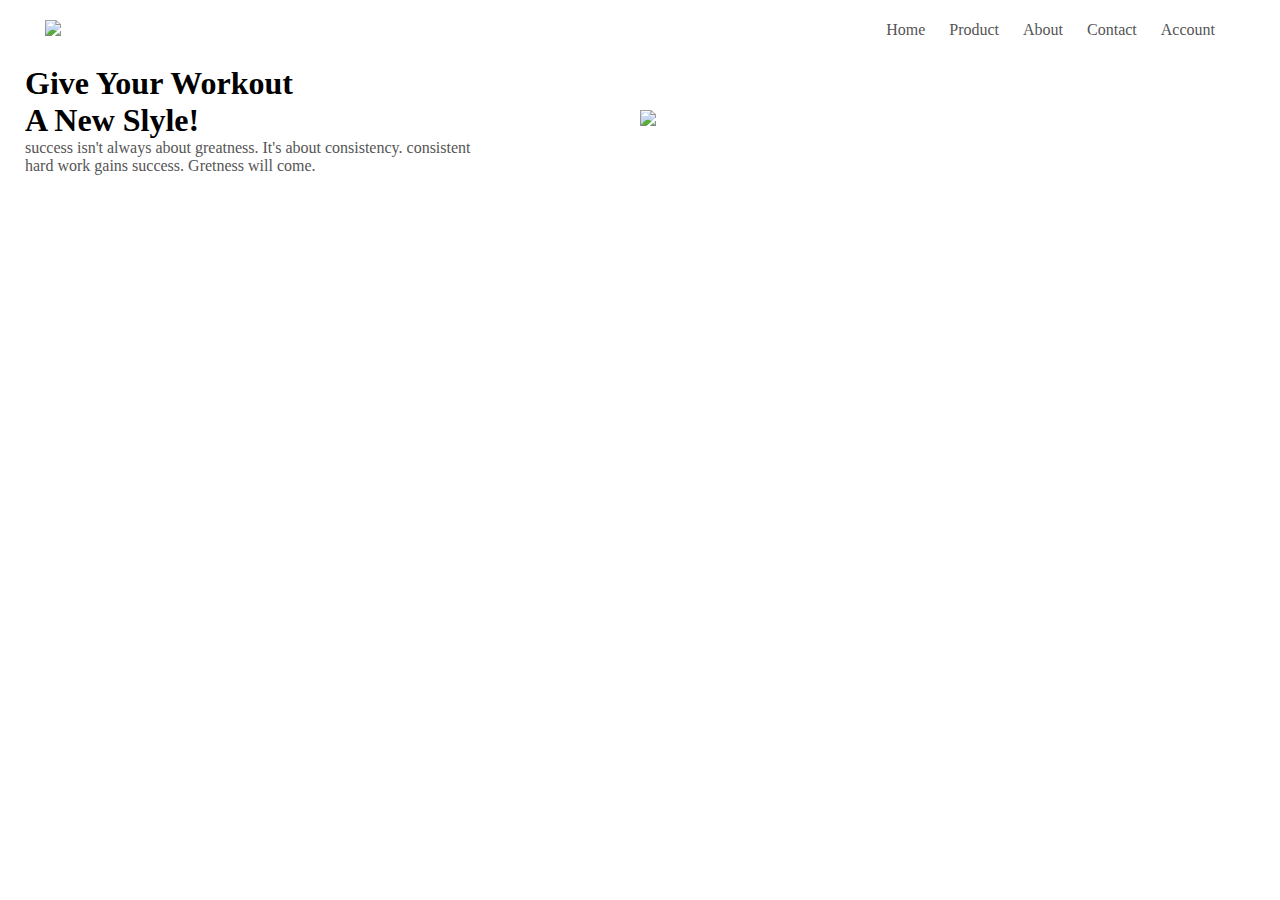
==== indextwo.html @ 9cae1cd6 "khong biet" ====
<!DOCTYPE html>
<html lang="en">
<head>
    <meta charset="UTF-8">
    <meta http-equiv="X-UA-Compatible" content="IE=edge">
    <meta name="viewport" content="width=device-width, initial-scale=1.0">
    <title>Document</title>
</head>
<link rel="stylesheet" href="styletwo.css">
<link rel="stylesheet" href="https://cdnjs.cloudflare.com/ajax/libs/font-awesome/4.7.0/css/font-awesome.min.css">
<script src="https://code.jquery.com/jquery-3.5.1.min.js"></script>
<script src="https://kit.fontawesome.com/a076d05399.js"></script>
<script src="https://cdnjs.cloudflare.com/ajax/libs/typed.js/2.0.11/typed.min.js"></script>
<script src="https://cdnjs.cloudflare.com/ajax/libs/waypoints/4.0.1/jquery.waypoints.min.js"></script>
<script src="https://cdnjs.cloudflare.com/ajax/libs/OwlCarousel2/2.3.4/owl.carousel.min.js"></script>
<link rel="stylesheet" href="https://cdnjs.cloudflare.com/ajax/libs/OwlCarousel2/2.3.4/assets/owl.carousel.min.css"/>
<body>
    <div class="container">
        <div class="navbar">
            <div class="logo">
                <img src="https://cdn.vatgia.vn/pictures/thumb/w500/2010/05/hcx1274320258.jpg" width="125px">
            </div>
            <nav>
                <ul>
                    <li><a href="">Home</a></li>
                    <li><a href="">Product</a></li>
                    <li><a href="">About</a></li>
                    <li><a href="">Contact</a></li>
                    <li><a href="">Account</a></li>
                </ul>
            </nav>
        </div>
        <div class="row">
            <div class="col-2">
                <h1>Give Your Workout <br> A New Slyle!</h1>
                <p>success isn't always about greatness. It's about consistency. consistent <br> hard work gains success. Gretness will come.</p>
            </div>
            <div class="col-2">
                <img src="https://img.thuthuat123.com/uploads/2019/07/12/tranh-ve-thien-nhien-phong-thuy-voi-thac-nuoc-va-ho-xanh-tha_Z2AWK_085327665.jpg">
            </div>
        </div>
    </div>

</body>
</html>
---- styletwo.css ----
*{
    margin: 0;
    padding: 0;
    box-sizing: border-box;
}
.container{
    max-width: 1300px;
    margin: auto;
    padding-left: 25px;
    padding-right: 25px;
}
.navbar{
    display: flex;
    align-items: center;
    padding: 20px;
}
nav{
    flex: 1;
    text-align: right;
}
nav ul{
    display: inline-block;
    list-style-type: none;
}
nav ul li{
    display: inline-block;
    margin-right: 20px;
}
a{
    text-decoration: none;
    color: #555;
}
p{
    color: #555;
}
.row{
    display: flex;
    align-items: center;
    flex-wrap: wrap;
    justify-content: space-around;
}
.col-2{
    flex-basis: 50%;
    min-width: 300px;
}
.col-2 img{
    max-width: 100%;
    padding: 50px 0;
}
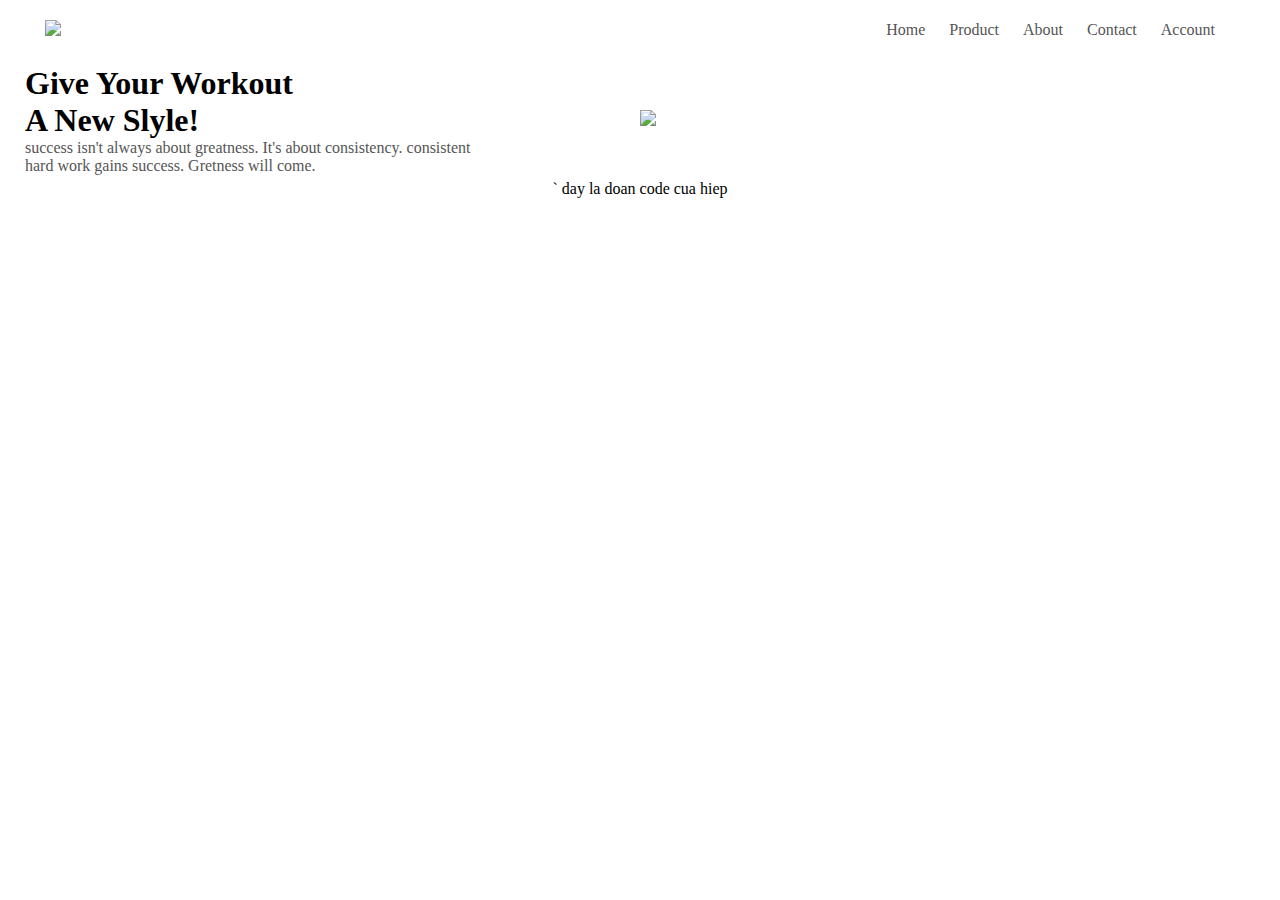
==== commit ca3ea7bc: "Hip" ====
--- a/indextwo.html
+++ b/indextwo.html
@@ -37,7 +37,8 @@
             </div>
             <div class="col-2">
                 <img src="https://img.thuthuat123.com/uploads/2019/07/12/tranh-ve-thien-nhien-phong-thuy-voi-thac-nuoc-va-ho-xanh-tha_Z2AWK_085327665.jpg">
-            </div>
+            </div>`
+            day la doan code cua hiep
         </div>
     </div>
 
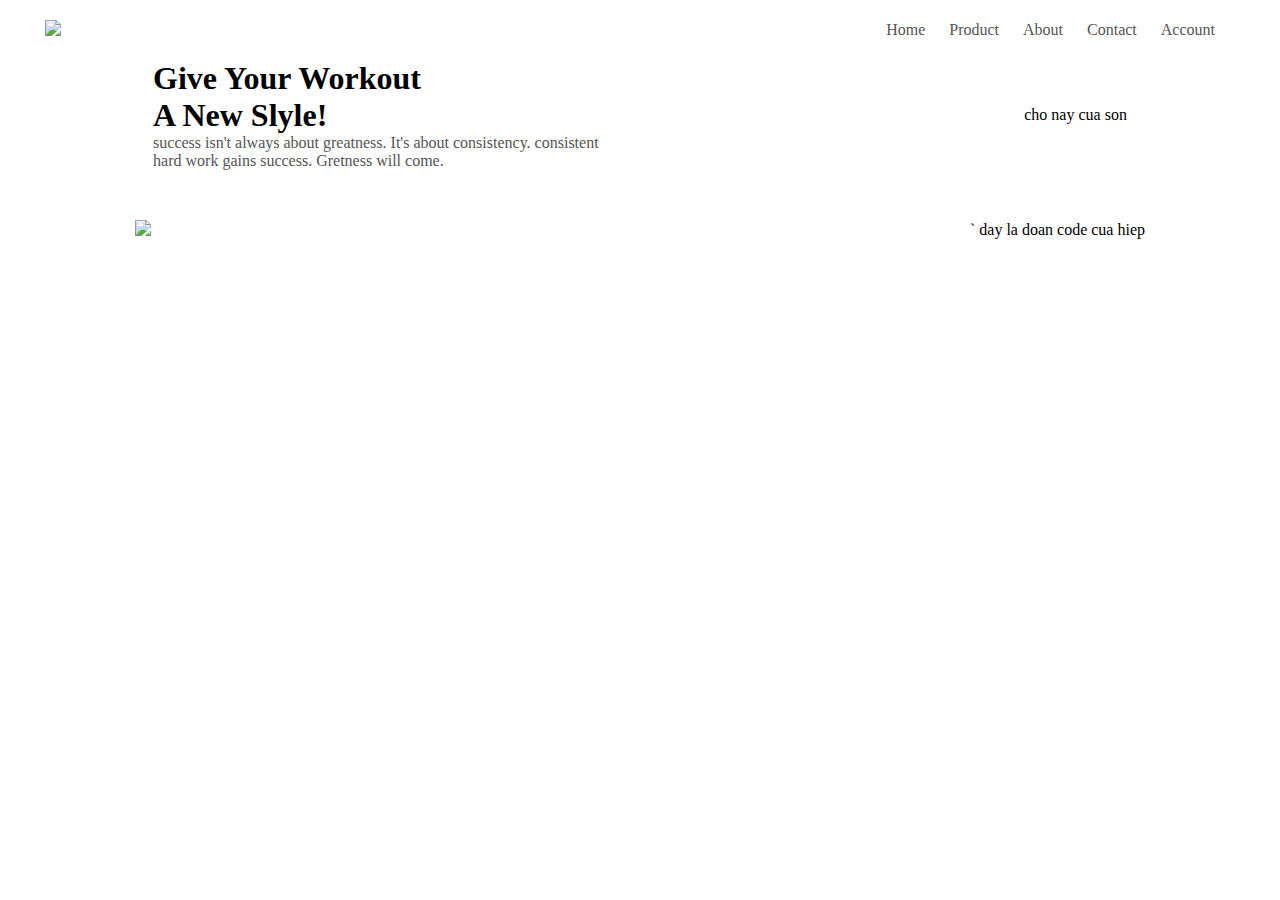
==== commit 38ddbbd4: "Merge branch 'master' of http://github.com/ngkhonglo2/websitebatman into branch-cua-son" ====
--- a/indextwo.html
+++ b/indextwo.html
@@ -35,6 +35,7 @@
                 <h1>Give Your Workout <br> A New Slyle!</h1>
                 <p>success isn't always about greatness. It's about consistency. consistent <br> hard work gains success. Gretness will come.</p>
             </div>
+            cho nay  cua son
             <div class="col-2">
                 <img src="https://img.thuthuat123.com/uploads/2019/07/12/tranh-ve-thien-nhien-phong-thuy-voi-thac-nuoc-va-ho-xanh-tha_Z2AWK_085327665.jpg">
             </div>`
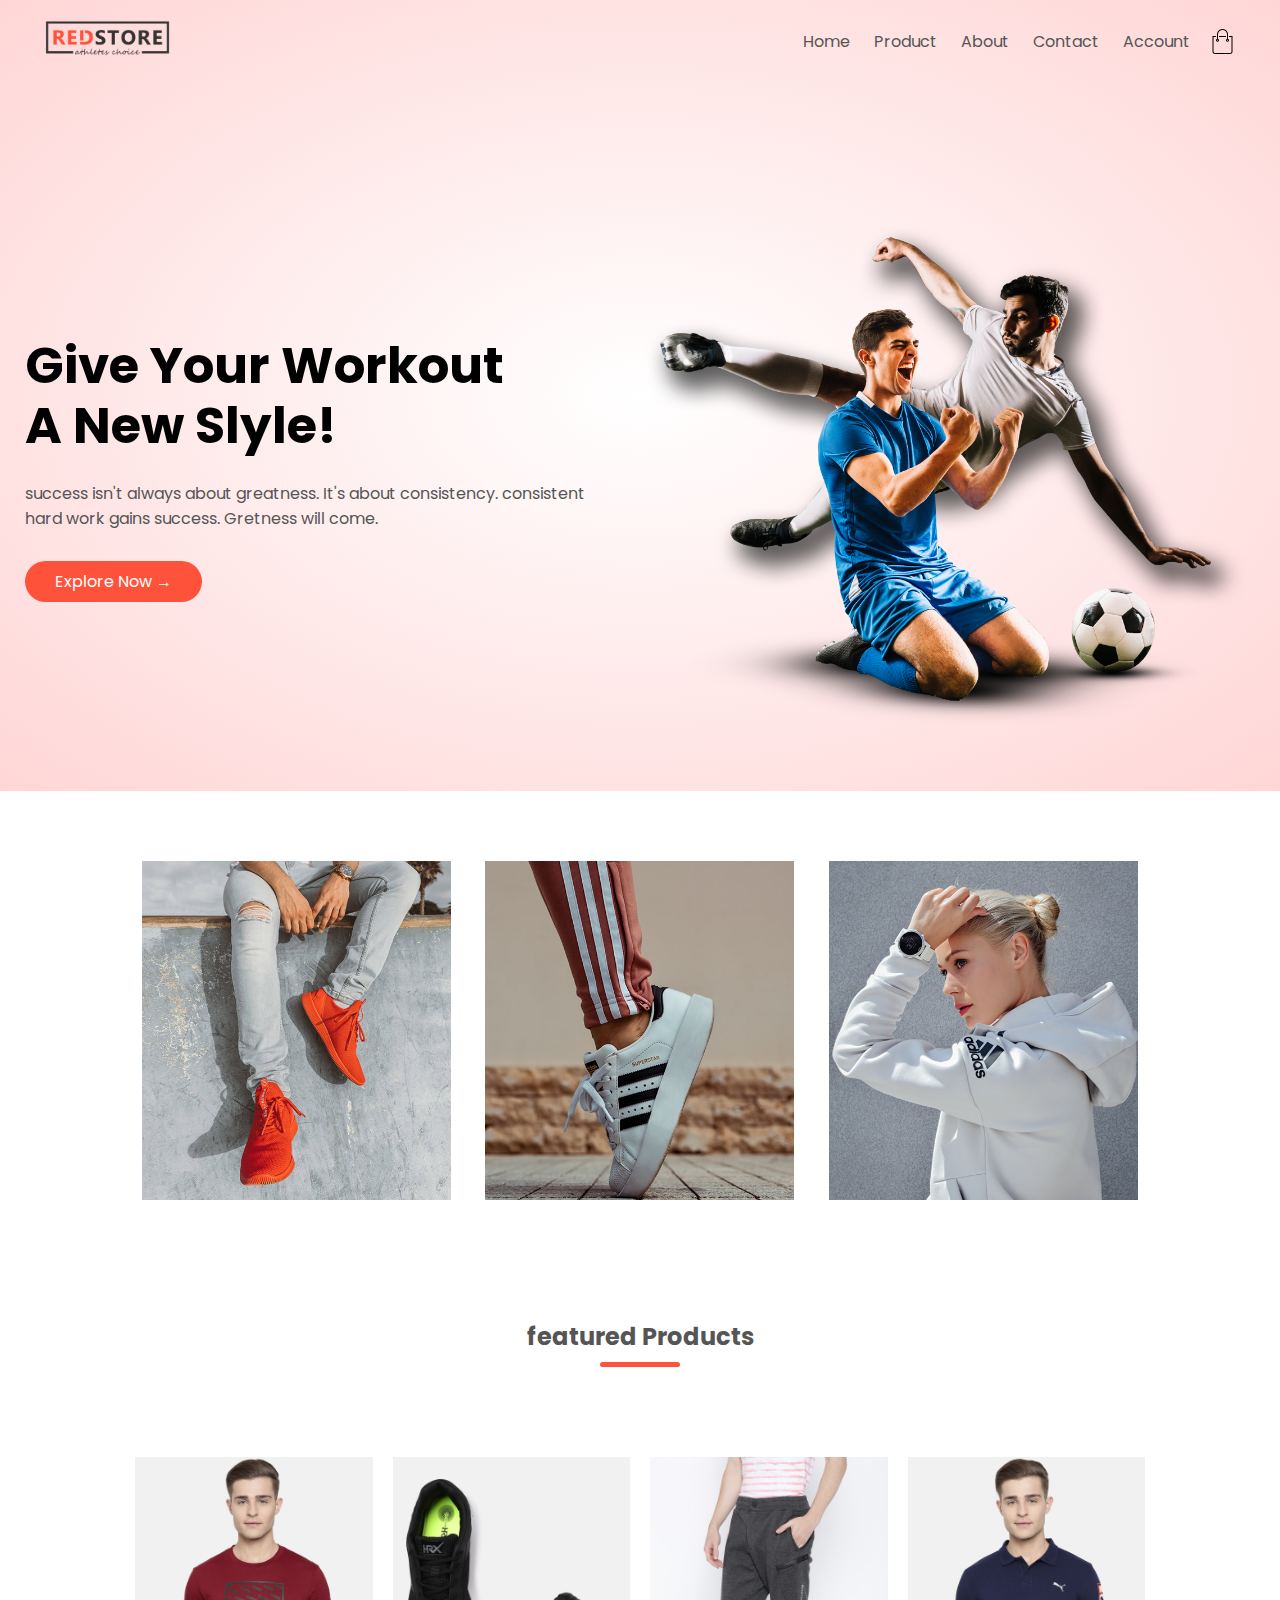
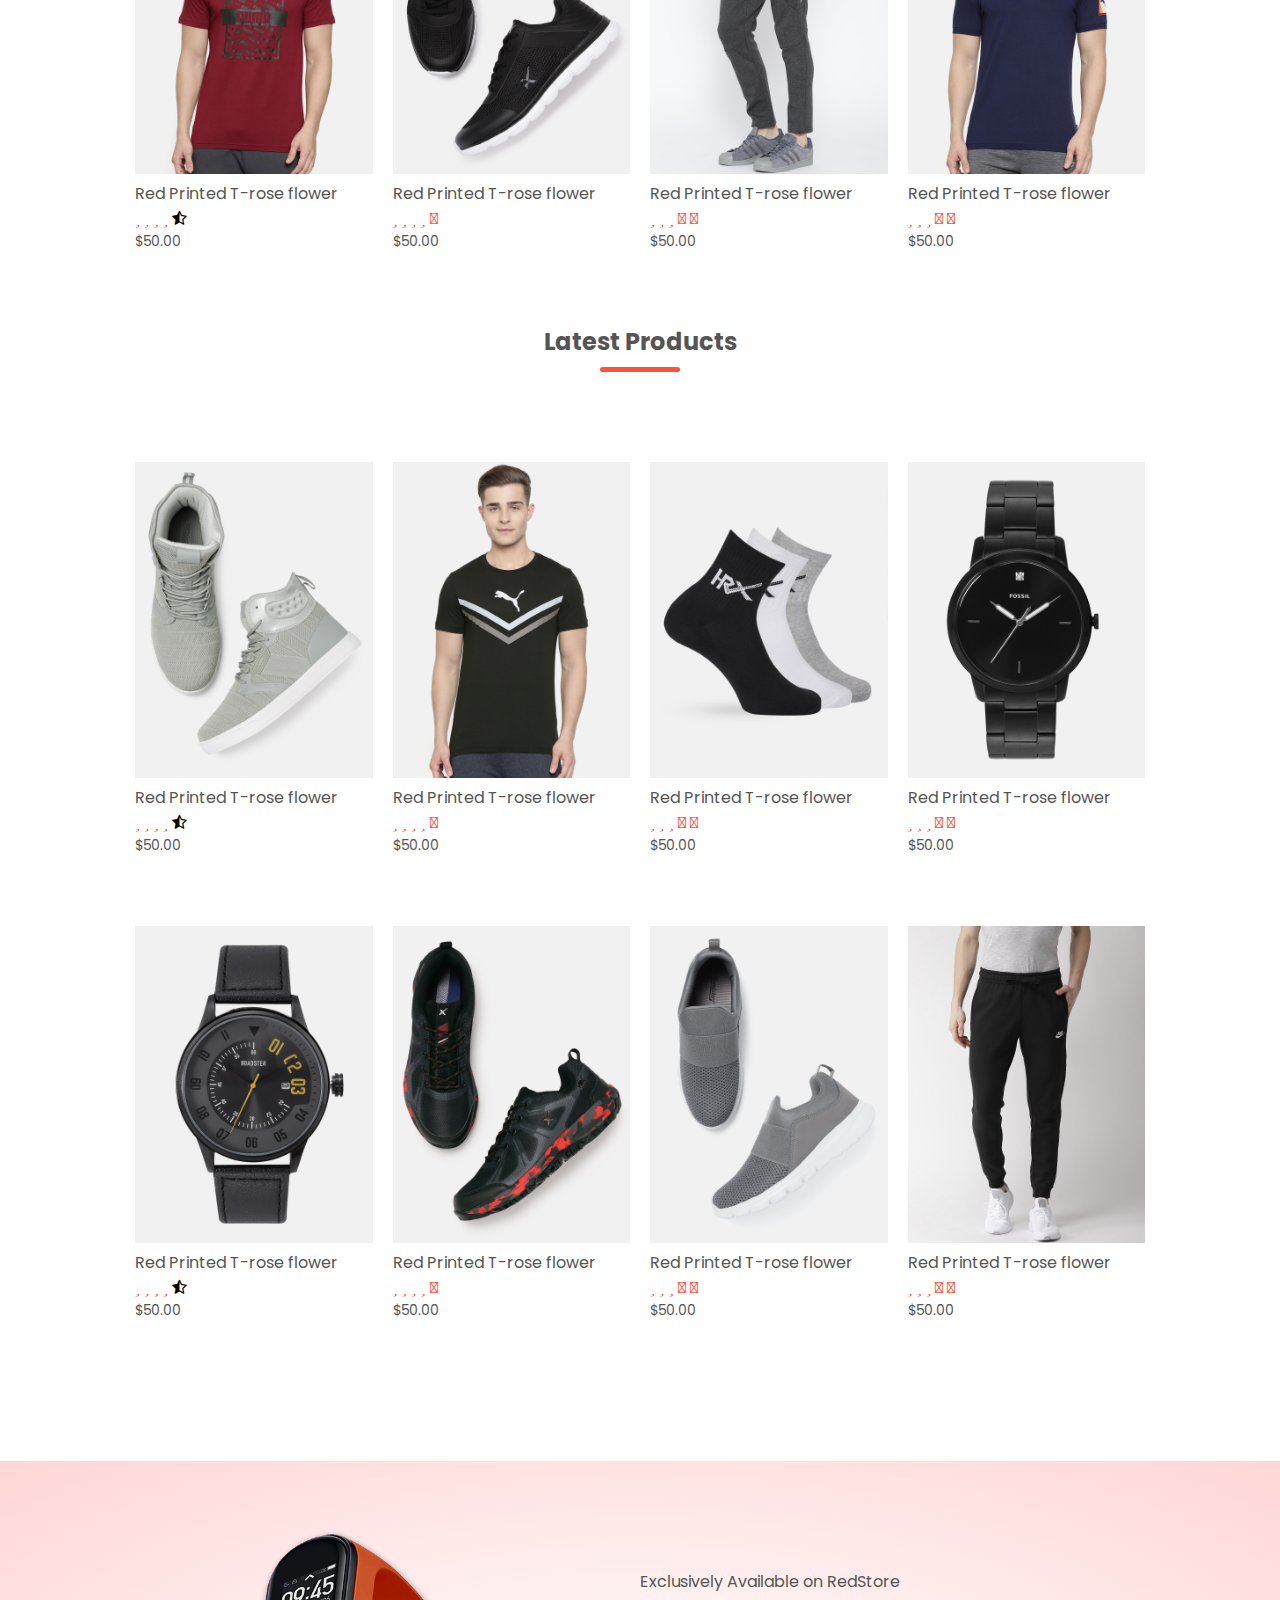
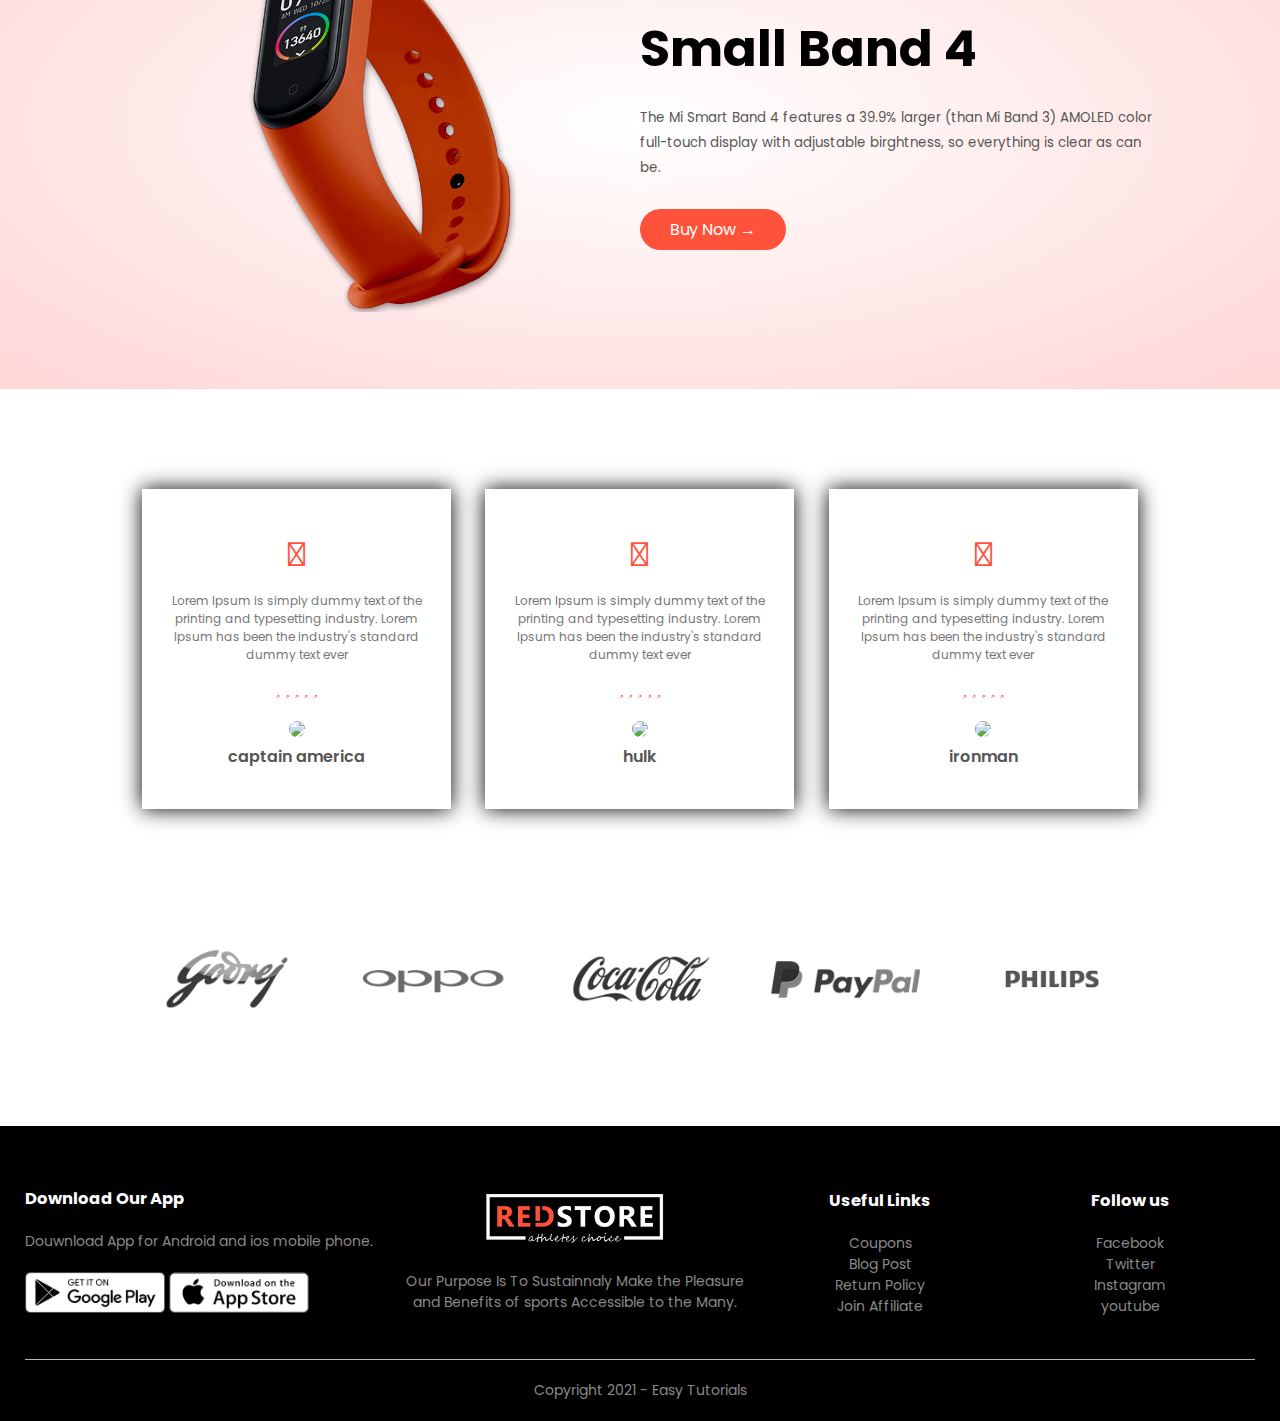
==== commit 5c684a1c: "f8/index" ====
--- a/indextwo.html
+++ b/indextwo.html
@@ -2,12 +2,13 @@
 <html lang="en">
 <head>
     <meta charset="UTF-8">
+    <meta name="viewport" content="width=device-width, initial-scale=1.0">
     <meta http-equiv="X-UA-Compatible" content="IE=edge">
     <meta name="viewport" content="width=device-width, initial-scale=1.0">
-    <title>Document</title>
+    <title>web the thao</title>
 </head>
 <link rel="stylesheet" href="styletwo.css">
-<link rel="stylesheet" href="https://cdnjs.cloudflare.com/ajax/libs/font-awesome/4.7.0/css/font-awesome.min.css">
+<link rel="stylesheet" href="https://stackpath.bootstrapcdn.com/font-awesome/4.7.0/css/font-awesome.min.css">
 <script src="https://code.jquery.com/jquery-3.5.1.min.js"></script>
 <script src="https://kit.fontawesome.com/a076d05399.js"></script>
 <script src="https://cdnjs.cloudflare.com/ajax/libs/typed.js/2.0.11/typed.min.js"></script>
@@ -15,13 +16,14 @@
 <script src="https://cdnjs.cloudflare.com/ajax/libs/OwlCarousel2/2.3.4/owl.carousel.min.js"></script>
 <link rel="stylesheet" href="https://cdnjs.cloudflare.com/ajax/libs/OwlCarousel2/2.3.4/assets/owl.carousel.min.css"/>
 <body>
+    <div class="header">
     <div class="container">
         <div class="navbar">
             <div class="logo">
-                <img src="https://cdn.vatgia.vn/pictures/thumb/w500/2010/05/hcx1274320258.jpg" width="125px">
+                <img src="images/logo.png" width="125px">
             </div>
             <nav>
-                <ul>
+                <ul id="MenuItems">
                     <li><a href="">Home</a></li>
                     <li><a href="">Product</a></li>
                     <li><a href="">About</a></li>
@@ -29,19 +31,332 @@
                     <li><a href="">Account</a></li>
                 </ul>
             </nav>
+            <img src="images/cart.png" width="25px" height="25px">
+            <img src="images/menu.png" class="menu-icon" onclick="menutoggle()">
         </div>
         <div class="row">
             <div class="col-2">
                 <h1>Give Your Workout <br> A New Slyle!</h1>
                 <p>success isn't always about greatness. It's about consistency. consistent <br> hard work gains success. Gretness will come.</p>
-            </div>
-            cho nay  cua son
+                <a href="" class="btn">Explore Now &#8594;</a>
+            </div>
             <div class="col-2">
-                <img src="https://img.thuthuat123.com/uploads/2019/07/12/tranh-ve-thien-nhien-phong-thuy-voi-thac-nuoc-va-ho-xanh-tha_Z2AWK_085327665.jpg">
-            </div>`
-            day la doan code cua hiep
-        </div>
-    </div>
-
+                <img src="images/image1.png">
+            </div>
+        </div>
+    </div>
+    </div>
+
+<!-- featured categories -->
+    <div class="categories">
+        <div class="small-container">
+            <div class="row">
+                <div class="col-3">
+                    <img src="images/category-1.jpg">
+                </div>
+                <div class="col-3">
+                    <img src="images/category-2.jpg">
+                </div>
+                <div class="col-3">
+                    <img src="images/category-3.jpg">
+                </div>
+            </div>
+        </div>
+    </div>
+
+    <!-- featured products -->
+    <div class="small-container">
+        <h2 class="title">featured Products</h2>
+        <div class="row">
+            <div class="col-4">
+                <img src="images/product-1.jpg">
+                <h4>Red Printed T-rose flower</h4>
+                <div class="ratting">
+                    <i class="fas fa-star"></i>
+                    <i class="fas fa-star"></i>
+                    <i class="fas fa-star"></i>
+                    <i class="fas fa-star"></i>
+                    <i class="fa fa-star-half-o"></i>
+                </div>
+                <p>$50.00</p>
+            </div>
+            <div class="col-4">
+                <img src="images/product-2.jpg">
+                <h4>Red Printed T-rose flower</h4>
+                <div class="ratting">
+                    <i class="fas fa-star"></i>
+                    <i class="fas fa-star"></i>
+                    <i class="fas fa-star"></i>
+                    <i class="fas fa-star"></i>
+                    <i class="fas fa-star-o"></i>
+                </div>
+                <p>$50.00</p>
+            </div>
+            <div class="col-4">
+                <img src="images/product-3.jpg">
+                <h4>Red Printed T-rose flower</h4>
+                <div class="ratting">
+                    <i class="fas fa-star"></i>
+                    <i class="fas fa-star"></i>
+                    <i class="fas fa-star"></i>
+                    <i class="fas fa-star-o"></i>
+                    <i class="fas fa-star-o"></i>
+                </div>
+                <p>$50.00</p>
+            </div>
+            <div class="col-4">
+                <img src="images/product-4.jpg">
+                <h4>Red Printed T-rose flower</h4>
+                <div class="ratting">
+                    <i class="fas fa-star"></i>
+                    <i class="fas fa-star"></i>
+                    <i class="fas fa-star"></i>
+                    <i class="fas fa-star-half-o"></i>
+                    <i class="fas fa-star-o"></i>
+                </div>
+                <p>$50.00</p>
+            </div>
+        </div>
+        <h2 class="title">Latest Products</h2>
+        <div class="row">
+            <div class="col-4">
+                <img src="images/product-5.jpg">
+                <h4>Red Printed T-rose flower</h4>
+                <div class="ratting">
+                    <i class="fas fa-star"></i>
+                    <i class="fas fa-star"></i>
+                    <i class="fas fa-star"></i>
+                    <i class="fas fa-star"></i>
+                    <i class="fa fa-star-half-o"></i>
+                </div>
+                <p>$50.00</p>
+            </div>
+            <div class="col-4">
+                <img src="images/product-6.jpg">
+                <h4>Red Printed T-rose flower</h4>
+                <div class="ratting">
+                    <i class="fas fa-star"></i>
+                    <i class="fas fa-star"></i>
+                    <i class="fas fa-star"></i>
+                    <i class="fas fa-star"></i>
+                    <i class="fas fa-star-o"></i>
+                </div>
+                <p>$50.00</p>
+            </div>
+            <div class="col-4">
+                <img src="images/product-7.jpg">
+                <h4>Red Printed T-rose flower</h4>
+                <div class="ratting">
+                    <i class="fas fa-star"></i>
+                    <i class="fas fa-star"></i>
+                    <i class="fas fa-star"></i>
+                    <i class="fas fa-star-o"></i>
+                    <i class="fas fa-star-o"></i>
+                </div>
+                <p>$50.00</p>
+            </div>
+            <div class="col-4">
+                <img src="images/product-8.jpg">
+                <h4>Red Printed T-rose flower</h4>
+                <div class="ratting">
+                    <i class="fas fa-star"></i>
+                    <i class="fas fa-star"></i>
+                    <i class="fas fa-star"></i>
+                    <i class="fas fa-star-half-o"></i>
+                    <i class="fas fa-star-o"></i>
+                </div>
+                <p>$50.00</p>
+            </div>
+            <div class="col-4">
+                <img src="images/product-9.jpg">
+                <h4>Red Printed T-rose flower</h4>
+                <div class="ratting">
+                    <i class="fas fa-star"></i>
+                    <i class="fas fa-star"></i>
+                    <i class="fas fa-star"></i>
+                    <i class="fas fa-star"></i>
+                    <i class="fa fa-star-half-o"></i>
+                </div>
+                <p>$50.00</p>
+            </div>
+            <div class="col-4">
+                <img src="images/product-10.jpg">
+                <h4>Red Printed T-rose flower</h4>
+                <div class="ratting">
+                    <i class="fas fa-star"></i>
+                    <i class="fas fa-star"></i>
+                    <i class="fas fa-star"></i>
+                    <i class="fas fa-star"></i>
+                    <i class="fas fa-star-o"></i>
+                </div>
+                <p>$50.00</p>
+            </div>
+            <div class="col-4">
+                <img src="images/product-11.jpg">
+                <h4>Red Printed T-rose flower</h4>
+                <div class="ratting">
+                    <i class="fas fa-star"></i>
+                    <i class="fas fa-star"></i>
+                    <i class="fas fa-star"></i>
+                    <i class="fas fa-star-o"></i>
+                    <i class="fas fa-star-o"></i>
+                </div>
+                <p>$50.00</p>
+            </div>
+            <div class="col-4">
+                <img src="images/product-12.jpg">
+                <h4>Red Printed T-rose flower</h4>
+                <div class="ratting">
+                    <i class="fas fa-star"></i>
+                    <i class="fas fa-star"></i>
+                    <i class="fas fa-star"></i>
+                    <i class="fas fa-star-half-o"></i>
+                    <i class="fas fa-star-o"></i>
+                </div>
+                <p>$50.00</p>
+            </div>
+        </div>
+    </div>
+<!-- offer  -->
+    <div class="offer">
+        <div class="small-container">
+            <div class="row">
+                <div class="col-2">
+                    <img src="images/exclusive.png" class="offer-img">
+                </div>
+                <div class="col-2">
+                    <p>Exclusively Available on RedStore</p>
+                    <h1>Small Band 4</h1>
+                    <small>The Mi Smart Band 4 features a 39.9% larger (than Mi Band 3) AMOLED color full-touch display with adjustable birghtness, so everything is clear as can  be.</small>
+                    <div><a href="" class="btn">Buy Now &#8594;</a></div>
+                </div>
+            </div>
+        </div>
+    </div>
+
+    <!-- -----testimonial----- -->
+    <div  class="testimonial">
+        <div class="small-container">
+            <div class="row">
+                <div class="col-3">
+                    <i class="fas fa-quote-left"></i>
+                    <p>Lorem Ipsum is simply dummy text of the printing and typesetting industry. Lorem Ipsum has been the industry's standard dummy text ever</p>
+                    <div class="ratting">
+                        <i class="fas fa-star"></i>
+                        <i class="fas fa-star"></i>
+                        <i class="fas fa-star"></i>
+                        <i class="fas fa-star"></i>
+                        <i class="fas fa-star"></i>
+                    </div>
+                    <img src="https://i.pinimg.com/originals/ba/9f/f6/ba9ff63a91af6b27a62d933cc0e0842d.jpg">
+                    <h3>captain america</h3>
+                </div>
+                <div class="col-3">
+                    <i class="fas fa-quote-left"></i>
+                    <p>Lorem Ipsum is simply dummy text of the printing and typesetting industry. Lorem Ipsum has been the industry's standard dummy text ever</p>
+                    <div class="ratting">
+                        <i class="fas fa-star"></i>
+                        <i class="fas fa-star"></i>
+                        <i class="fas fa-star"></i>
+                        <i class="fas fa-star"></i>
+                        <i class="fas fa-star"></i>
+                    </div>
+                    <img src="https://i.pinimg.com/originals/31/be/d6/31bed6aea31fedabe3731b3e75ea40b9.jpg">
+                    <h3>hulk</h3>
+                </div>
+                <div class="col-3">
+                    <i class="fas fa-quote-left"></i>
+                    <p>Lorem Ipsum is simply dummy text of the printing and typesetting industry. Lorem Ipsum has been the industry's standard dummy text ever</p>
+                    <div class="ratting">
+                        <i class="fas fa-star"></i>
+                        <i class="fas fa-star"></i>
+                        <i class="fas fa-star"></i>
+                        <i class="fas fa-star"></i>
+                        <i class="fas fa-star"></i>
+                    </div>
+                    <img src="https://i.pinimg.com/originals/54/44/44/5444446cdd855095f4f5d2d372cdd272.jpg">
+                    <h3>ironman</h3>
+                </div>
+            </div>
+        </div>
+    </div>
+    <!-- brands  -->
+    <div class="brands">
+        <div class="small-container">
+            <div class="row">
+                <div class="col-5">
+                    <img src="images/logo-godrej.png">
+                </div>
+                <div class="col-5">
+                    <img src="images/logo-oppo.png">
+                </div>
+                <div class="col-5">
+                    <img src="images/logo-coca-cola.png">
+                </div>
+                <div class="col-5">
+                    <img src="images/logo-paypal.png">
+                </div>
+                <div class="col-5">
+                    <img src="images/logo-philips.png">
+                </div>
+            </div>
+        </div>
+    </div>
+    <!-- footer  -->
+    <div class="footer">
+        <div class="container">
+            <div class="row">
+                <div class="footer-col-1">
+                    <h3>Download Our App</h3>
+                    <p>Douwnload App for Android and ios mobile phone.</p>
+                    <div class="app-logo">
+                        <img src="images/play-store.png">
+                        <img src="images/app-store.png">
+                    </div>
+                </div>
+                <div class="footer-col-2">
+                    <img src="images/logo-white.png">
+                    <p>Our Purpose Is To Sustainnaly Make the Pleasure and Benefits of sports Accessible to the Many.</p>
+                </div>
+                <div class="footer-col-3">
+                    <h3>Useful Links</h3>
+                    <ul>
+                        <li>Coupons</li>
+                        <li>Blog Post</li>
+                        <li>Return Policy</li>
+                        <li>Join Affiliate</li>
+                    </ul>
+                </div>
+                <div class="footer-col-4">
+                    <h3>Follow us</h3>
+                    <ul>
+                        <li>Facebook</li>
+                        <li>Twitter</li>
+                        <li>Instagram</li>
+                        <li>youtube</li>
+                    </ul>
+                </div>
+            </div>
+            <hr>
+            <p class="copyright">Copyright 2021 - Easy  Tutorials</p>
+        </div>
+    </div>
+<!-- -----js for toggle menu---- -->
+    <script>
+        var MenuItems = document.getElementById("MenuItems");
+
+        MenuItems.style.maxHeight = "0px"
+
+        function menutoggle(){
+            if(MenuItems.style.maxHeight == "0px")
+                {
+                    MenuItems.style.maxHeight = "200px";
+                }
+            else
+                {
+                    MenuItems.style.maxHeight = "0px";
+                }
+        }
+    </script>
 </body>
 </html>--- a/styletwo.css
+++ b/styletwo.css
@@ -1,3 +1,4 @@
+@import url('https://fonts.googleapis.com/css2?family=Poppins:ital,wght@0,400;0,500;0,600;0,700;1,700&family=Ubuntu:wght@400;500;700&display=swap');
 *{
     margin: 0;
     padding: 0;
@@ -9,6 +10,9 @@
     padding-left: 25px;
     padding-right: 25px;
 }
+body{
+    font-family: 'Poppins', sans-serif;
+}
 .navbar{
     display: flex;
     align-items: center;
@@ -26,6 +30,7 @@
     display: inline-block;
     margin-right: 20px;
 }
+
 a{
     text-decoration: none;
     color: #555;
@@ -46,4 +51,234 @@
 .col-2 img{
     max-width: 100%;
     padding: 50px 0;
+}
+.col-2 h1{
+    font-size: 50px;
+    line-height: 60px;
+    margin: 25px 0;
+}
+.btn{
+    display: inline-block;
+    background: #ff523b;
+    color: #fff;
+    padding: 8px 30px;
+    margin: 30px 0;
+    border-radius: 30px;
+    transition: all 0.5s ease;
+}
+.btn:hover{
+    background: #563434;
+}
+.header{
+    background: radial-gradient(#fff,#ffd6d6);
+}
+.header .row{
+    margin-top: 70px;
+}
+.categories{
+    margin: 70px 0;
+}
+.col-3{
+    flex-basis: 30%;
+    min-width: 250px;
+    margin-bottom: 30px;
+}
+.col-3 img{
+    max-width: 100%;
+}
+.small-container{
+    max-width: 1080px;
+    margin: auto;
+    padding-left: 25px;
+    padding-right: 25px;
+}
+.col-4{
+    flex-basis: 25%;
+    padding: 10px;
+    min-width: 200px;
+    margin-bottom: 50px;
+    transition: all 0.5s ease;
+}
+.col-4 img{
+    width: 100%;
+}
+.title{
+    text-align: center;
+    margin: 0 auto 80px;
+    position: relative;
+    line-height: 60px;
+    color: #555;
+}
+.title::after{
+    content: '';
+    background: #ff523b;
+    width: 80px;
+    height: 5px;
+    border-radius: 5px;
+    position: absolute;
+    bottom: 0;
+    left: 50%;
+    transform: translateX(-50%);
+}
+h4{
+    color: #555;
+    font-weight: normal;
+}
+.col-4 p{
+    font-size: 14px;
+}
+.ratting .fas{
+    color: #ff523b;
+}
+.col-4:hover{
+    transform: translateY(-5px);
+}
+/* ----offer---- */
+.offer{
+    background: radial-gradient(#fff,#ffd6d6);
+    margin-top: 80px;
+    padding: 30px 0;
+}
+.col-2 .offer-img{
+    padding: 40px;
+}
+small{
+    color: #555;
+}
+/*------- testimonial----- */
+.testimonial{
+    padding-top: 100px;
+}
+.testimonial .col-3{
+    text-align: center;
+    padding: 40px 20px;
+    box-shadow: 0 0 20px 0px rgba(0, 0, 0, 1);
+    cursor: pointer;
+    transition: all 0.5s ease;
+}
+.testimonial .col-3:hover{
+    transform: translateY(-10px);
+}
+.testimonial .col-3 img{
+    width: 50px;
+    margin-top: 20px;
+    border-radius: 50%;
+}
+.fas.fa-quote-left{
+    font-size: 34px;
+    color: #ff523b;
+}
+.col-3 p{
+    font-size: 12px;
+    margin: 12px 0;
+    color: #777;
+}
+.testimonial .col-3 h3{
+    font-weight: 600;
+    color: #555;
+    font-size: 16px;
+}
+.brands{
+    margin: 100px auto;
+}
+.col-5{
+    width: 160px;
+}
+.col-5 img{
+    width: 100%;
+    cursor: pointer;
+    filter: grayscale(100%);
+}
+.col-5 img:hover{
+    filter: grayscale(0);
+}
+/* ----footer---- */
+.footer{
+    background: #000;
+    color: #8a8a8a;
+    font-size: 14px;
+    padding: 60px 0 20px;
+}
+.footer p{
+    color: #8a8a8a;
+}
+.footer h3{
+    color: #fff;
+    margin-bottom: 20px;
+}
+.footer-col-1, .footer-col-2, .footer-col-3, .footer-col-4{
+    min-width: 250px;
+    margin-bottom: 20px;
+}
+.footer-col-1{
+    flex-basis: 30%;
+}
+.footer-col-2{
+    flex: 1;
+    text-align: center;
+}
+.footer-col-2 img{
+    width: 180px;
+    margin-bottom: 20px;
+}
+.footer-col-3, .footer-col-4{
+    flex-basis: 12%;
+    text-align: center;
+}
+ul{
+    list-style-type: none;
+}
+.app-logo{
+    margin-top: 20px;
+}
+.app-logo img{
+    width: 140px;
+}
+.footer hr{
+    border: none;
+    background: #b5b5b5;
+    height: 1px;
+    margin: 20px 0;
+}
+.copyright{
+    text-align: center;
+}
+.menu-icon{
+    width: 28px;
+    margin-left: 20px;
+    display: none;
+}
+/* ------media query for menu----- */
+
+@media only screen and (max-width: 800px){
+    nav ul{
+        position: absolute;
+        top: 70px;
+        left: 0;
+        background: #333;
+        width: 100%;
+        overflow: hidden;
+        transition: all 0.5s ease;
+    }
+    nav ul li{
+        display: block;
+        margin-right: 50px;
+        margin-top: 10px;
+        margin-bottom: 10px;
+    }
+    nav ul li a{
+        color: #fff;
+    }
+    .menu-icon{
+        display: block;
+    }
+}
+/* media query for less than 600 screen size */
+@media only screen and (max-width: 600px){
+    .row{
+        text-align: center;
+    }
+    .col-2, .col-3, .col-4{
+        flex-basis: 100%;
+    }
 }